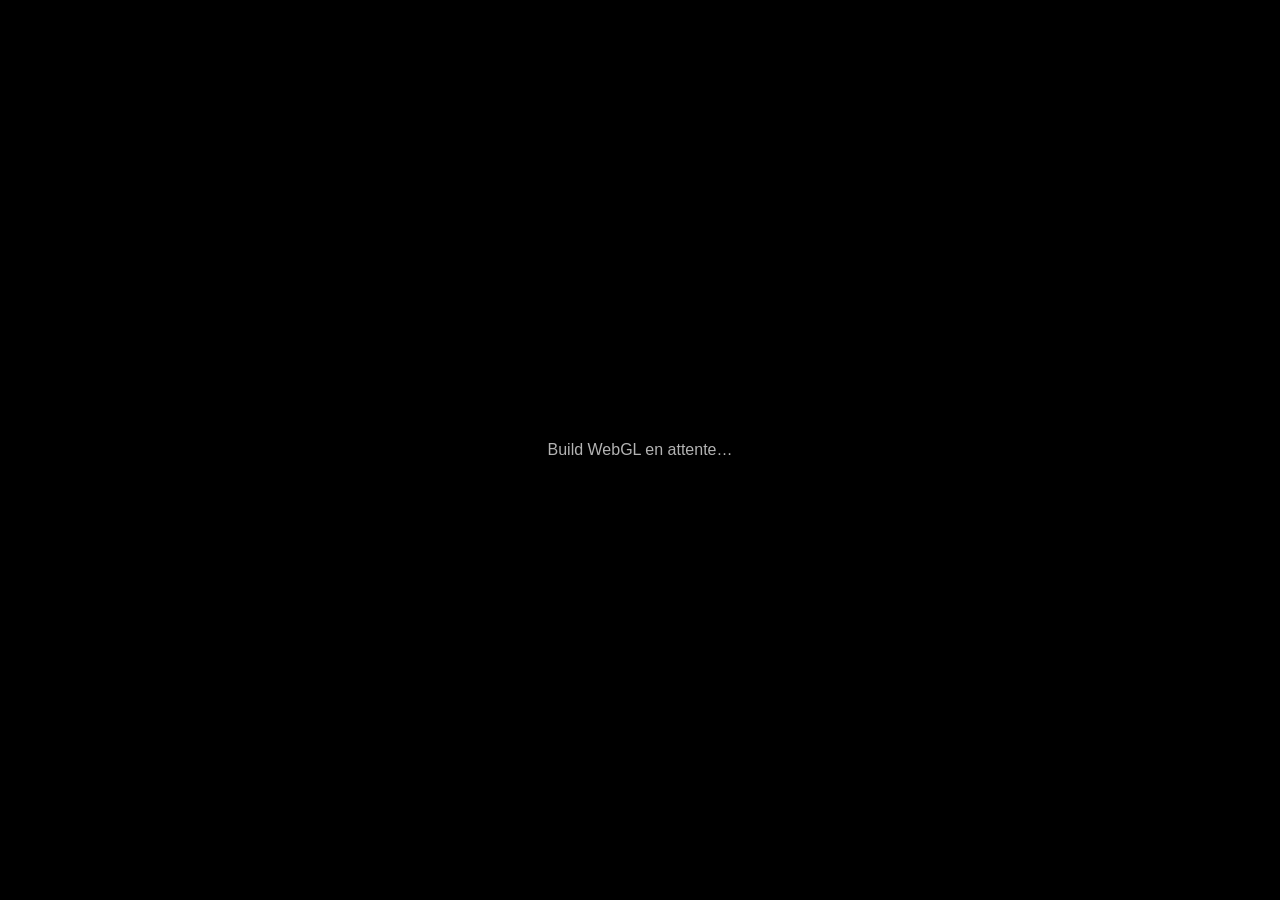
==== web/game/index.html @ ebe9f401 "Add initial HTML structure for Knight's Grid game" ====
<!DOCTYPE html>
<html lang="fr">
<head>
  <meta charset="UTF-8">
  <title>Knight's Grid — Jeu WebGL</title>
  <meta name="viewport" content="width=device-width, initial-scale=1">
  <style>
    body {
      margin: 0;
      background: #000;
      color: #fff;
      font-family: Arial, sans-serif;
      display: flex;
      justify-content: center;
      align-items: center;
      height: 100vh;
      text-align: center;
    }
    .pulse {
      animation: pulse 1.8s infinite;
      opacity: 0.7;
    }
    @keyframes pulse {
      0% { opacity: 0.3; }
      50% { opacity: 1; }
      100% { opacity: 0.3; }
    }
  </style>
</head>
<body>
  <div class="pulse">Build WebGL en attente…</div>
</body>
</html>
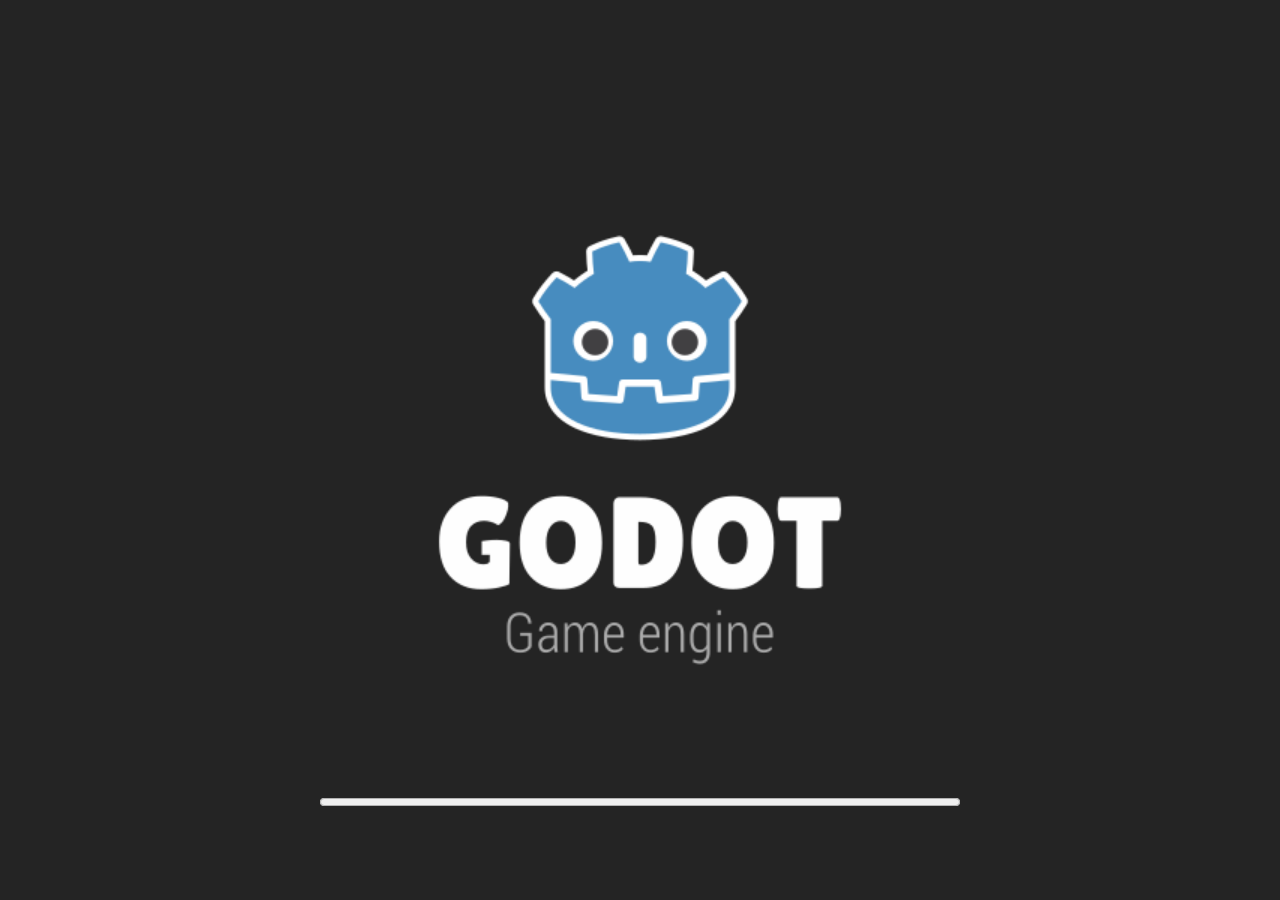
==== commit e9db9a0c: "Update WebGL build" ====
--- a/web/game/index.html
+++ b/web/game/index.html
@@ -1,33 +1,220 @@
 <!DOCTYPE html>
-<html lang="fr">
-<head>
-  <meta charset="UTF-8">
-  <title>Knight's Grid — Jeu WebGL</title>
-  <meta name="viewport" content="width=device-width, initial-scale=1">
-  <style>
-    body {
-      margin: 0;
-      background: #000;
-      color: #fff;
-      font-family: Arial, sans-serif;
-      display: flex;
-      justify-content: center;
-      align-items: center;
-      height: 100vh;
-      text-align: center;
-    }
-    .pulse {
-      animation: pulse 1.8s infinite;
-      opacity: 0.7;
-    }
-    @keyframes pulse {
-      0% { opacity: 0.3; }
-      50% { opacity: 1; }
-      100% { opacity: 0.3; }
-    }
-  </style>
-</head>
-<body>
-  <div class="pulse">Build WebGL en attente…</div>
-</body>
+<html lang="en">
+	<head>
+		<meta charset="utf-8">
+		<meta name="viewport" content="width=device-width, user-scalable=no, initial-scale=1.0">
+		<title>knight-s-grid-main/project.godot (Copy)</title>
+		<style>
+html, body, #canvas {
+	margin: 0;
+	padding: 0;
+	border: 0;
+}
+
+body {
+	color: white;
+	background-color: black;
+	overflow: hidden;
+	touch-action: none;
+}
+
+#canvas {
+	display: block;
+}
+
+#canvas:focus {
+	outline: none;
+}
+
+#status, #status-splash, #status-progress {
+	position: absolute;
+	left: 0;
+	right: 0;
+}
+
+#status, #status-splash {
+	top: 0;
+	bottom: 0;
+}
+
+#status {
+	background-color: #242424;
+	display: flex;
+	flex-direction: column;
+	justify-content: center;
+	align-items: center;
+	visibility: hidden;
+}
+
+#status-splash {
+	max-height: 100%;
+	max-width: 100%;
+	margin: auto;
+}
+
+#status-splash.show-image--false {
+	display: none;
+}
+
+#status-splash.fullsize--true {
+	height: 100%;
+	width: 100%;
+	object-fit: contain;
+}
+
+#status-splash.use-filter--false {
+	image-rendering: pixelated;
+}
+
+#status-progress, #status-notice {
+	display: none;
+}
+
+#status-progress {
+	bottom: 10%;
+	width: 50%;
+	margin: 0 auto;
+}
+
+#status-notice {
+	background-color: #5b3943;
+	border-radius: 0.5rem;
+	border: 1px solid #9b3943;
+	color: #e0e0e0;
+	font-family: 'Noto Sans', 'Droid Sans', Arial, sans-serif;
+	line-height: 1.3;
+	margin: 0 2rem;
+	overflow: hidden;
+	padding: 1rem;
+	text-align: center;
+	z-index: 1;
+}
+		</style>
+		<link id="-gd-engine-icon" rel="icon" type="image/png" href="index.icon.png" />
+<link rel="apple-touch-icon" href="index.apple-touch-icon.png"/>
+
+	</head>
+	<body>
+		<canvas id="canvas">
+			Your browser does not support the canvas tag.
+		</canvas>
+
+		<noscript>
+			Your browser does not support JavaScript.
+		</noscript>
+
+		<div id="status">
+			<img id="status-splash" class="show-image--true fullsize--true use-filter--true" src="index.png" alt="">
+			<progress id="status-progress"></progress>
+			<div id="status-notice"></div>
+		</div>
+
+		<script src="index.js"></script>
+		<script>
+const GODOT_CONFIG = {"args":[],"canvasResizePolicy":2,"emscriptenPoolSize":8,"ensureCrossOriginIsolationHeaders":true,"executable":"index","experimentalVK":false,"fileSizes":{"index.pck":5556,"index.wasm":35749181},"focusCanvas":true,"gdextensionLibs":[],"godotPoolSize":4};
+const GODOT_THREADS_ENABLED = false;
+const engine = new Engine(GODOT_CONFIG);
+
+(function () {
+	const statusOverlay = document.getElementById('status');
+	const statusProgress = document.getElementById('status-progress');
+	const statusNotice = document.getElementById('status-notice');
+
+	let initializing = true;
+	let statusMode = '';
+
+	function setStatusMode(mode) {
+		if (statusMode === mode || !initializing) {
+			return;
+		}
+		if (mode === 'hidden') {
+			statusOverlay.remove();
+			initializing = false;
+			return;
+		}
+		statusOverlay.style.visibility = 'visible';
+		statusProgress.style.display = mode === 'progress' ? 'block' : 'none';
+		statusNotice.style.display = mode === 'notice' ? 'block' : 'none';
+		statusMode = mode;
+	}
+
+	function setStatusNotice(text) {
+		while (statusNotice.lastChild) {
+			statusNotice.removeChild(statusNotice.lastChild);
+		}
+		const lines = text.split('\n');
+		lines.forEach((line) => {
+			statusNotice.appendChild(document.createTextNode(line));
+			statusNotice.appendChild(document.createElement('br'));
+		});
+	}
+
+	function displayFailureNotice(err) {
+		console.error(err);
+		if (err instanceof Error) {
+			setStatusNotice(err.message);
+		} else if (typeof err === 'string') {
+			setStatusNotice(err);
+		} else {
+			setStatusNotice('An unknown error occurred.');
+		}
+		setStatusMode('notice');
+		initializing = false;
+	}
+
+	const missing = Engine.getMissingFeatures({
+		threads: GODOT_THREADS_ENABLED,
+	});
+
+	if (missing.length !== 0) {
+		if (GODOT_CONFIG['serviceWorker'] && GODOT_CONFIG['ensureCrossOriginIsolationHeaders'] && 'serviceWorker' in navigator) {
+			let serviceWorkerRegistrationPromise;
+			try {
+				serviceWorkerRegistrationPromise = navigator.serviceWorker.getRegistration();
+			} catch (err) {
+				serviceWorkerRegistrationPromise = Promise.reject(new Error('Service worker registration failed.'));
+			}
+			// There's a chance that installing the service worker would fix the issue
+			Promise.race([
+				serviceWorkerRegistrationPromise.then((registration) => {
+					if (registration != null) {
+						return Promise.reject(new Error('Service worker already exists.'));
+					}
+					return registration;
+				}).then(() => engine.installServiceWorker()),
+				// For some reason, `getRegistration()` can stall
+				new Promise((resolve) => {
+					setTimeout(() => resolve(), 2000);
+				}),
+			]).then(() => {
+				// Reload if there was no error.
+				window.location.reload();
+			}).catch((err) => {
+				console.error('Error while registering service worker:', err);
+			});
+		} else {
+			// Display the message as usual
+			const missingMsg = 'Error\nThe following features required to run Godot projects on the Web are missing:\n';
+			displayFailureNotice(missingMsg + missing.join('\n'));
+		}
+	} else {
+		setStatusMode('progress');
+		engine.startGame({
+			'onProgress': function (current, total) {
+				if (current > 0 && total > 0) {
+					statusProgress.value = current;
+					statusProgress.max = total;
+				} else {
+					statusProgress.removeAttribute('value');
+					statusProgress.removeAttribute('max');
+				}
+			},
+		}).then(() => {
+			setStatusMode('hidden');
+		}, displayFailureNotice);
+	}
+}());
+		</script>
+	</body>
 </html>
+
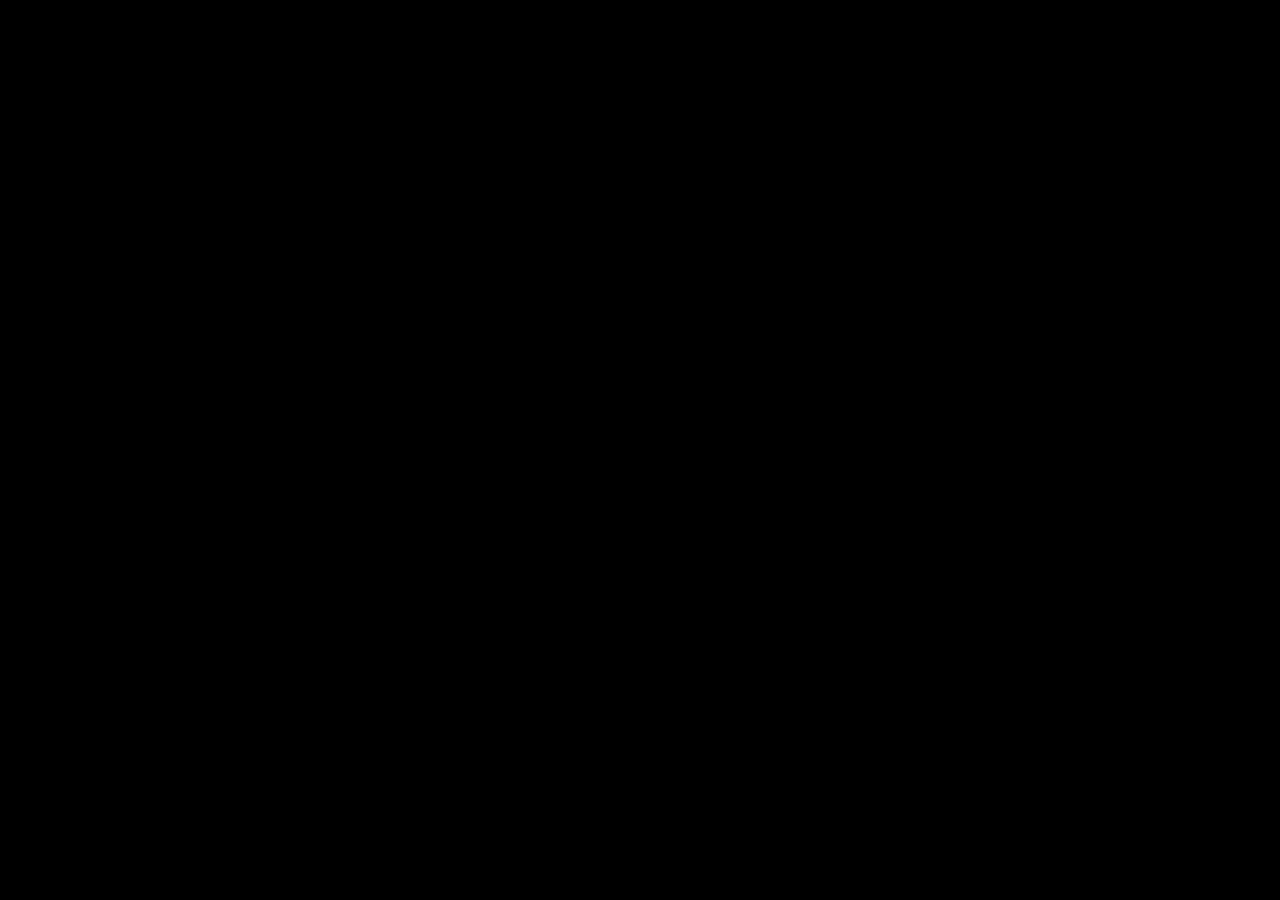
==== commit 080e22e3: "Add files via upload" ====
--- a/web/game/index.html
+++ b/web/game/index.html
@@ -3,7 +3,7 @@
 	<head>
 		<meta charset="utf-8">
 		<meta name="viewport" content="width=device-width, user-scalable=no, initial-scale=1.0">
-		<title>knight-s-grid-main/project.godot (Copy)</title>
+		<title>knight-s-grid-main/project.godot</title>
 		<style>
 html, body, #canvas {
 	margin: 0;
@@ -111,7 +111,7 @@
 
 		<script src="index.js"></script>
 		<script>
-const GODOT_CONFIG = {"args":[],"canvasResizePolicy":2,"emscriptenPoolSize":8,"ensureCrossOriginIsolationHeaders":true,"executable":"index","experimentalVK":false,"fileSizes":{"index.pck":5556,"index.wasm":35749181},"focusCanvas":true,"gdextensionLibs":[],"godotPoolSize":4};
+const GODOT_CONFIG = {"args":[],"canvasResizePolicy":2,"emscriptenPoolSize":8,"ensureCrossOriginIsolationHeaders":true,"executable":"index","experimentalVK":false,"fileSizes":{"index.pck":24716,"index.wasm":35749181},"focusCanvas":true,"gdextensionLibs":[],"godotPoolSize":4};
 const GODOT_THREADS_ENABLED = false;
 const engine = new Engine(GODOT_CONFIG);
 
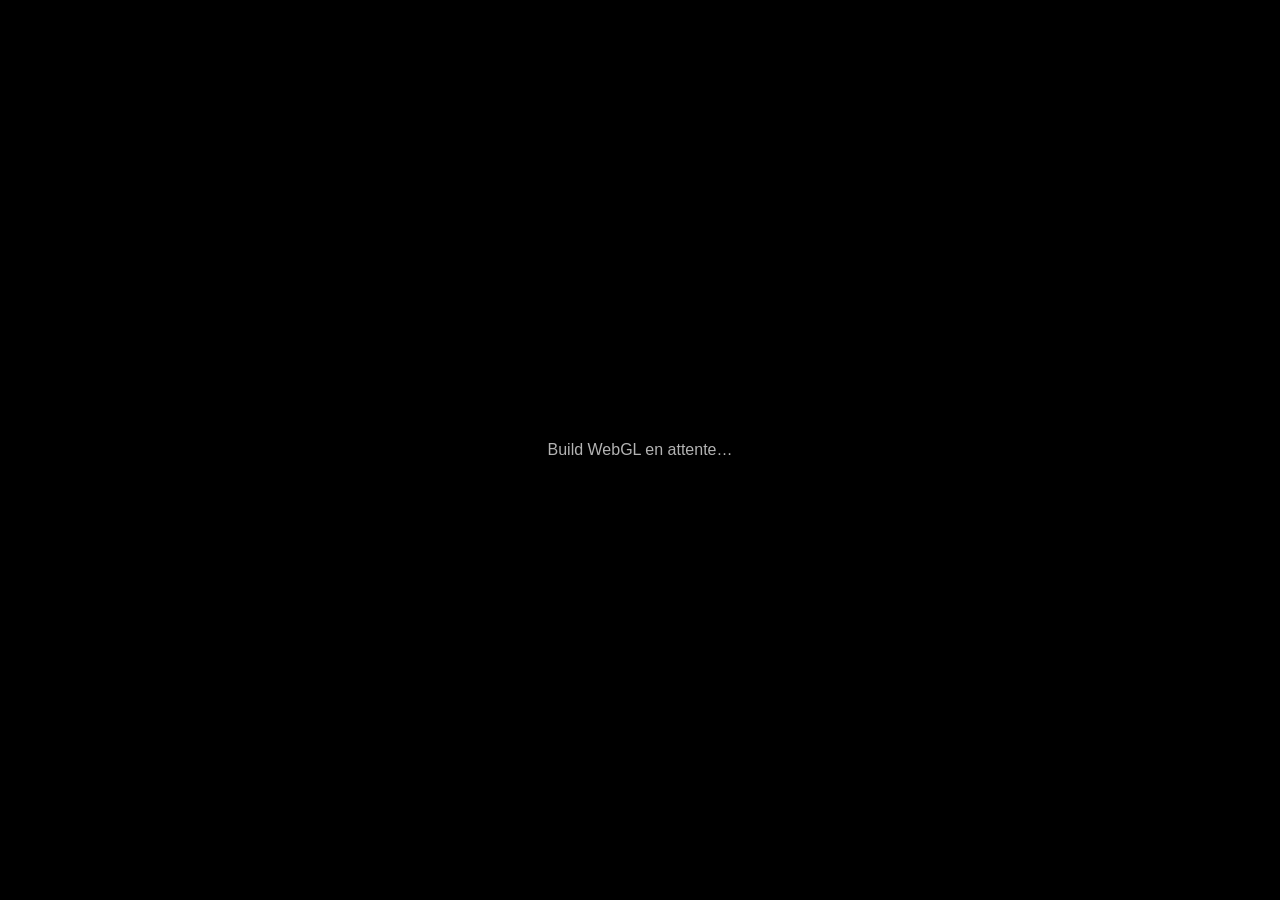
==== commit c9d8b81c: "Add files via upload" ====
--- a/web/game/index.html
+++ b/web/game/index.html
@@ -1,220 +1,33 @@
 <!DOCTYPE html>
-<html lang="en">
-	<head>
-		<meta charset="utf-8">
-		<meta name="viewport" content="width=device-width, user-scalable=no, initial-scale=1.0">
-		<title>knight-s-grid-main/project.godot</title>
-		<style>
-html, body, #canvas {
-	margin: 0;
-	padding: 0;
-	border: 0;
-}
-
-body {
-	color: white;
-	background-color: black;
-	overflow: hidden;
-	touch-action: none;
-}
-
-#canvas {
-	display: block;
-}
-
-#canvas:focus {
-	outline: none;
-}
-
-#status, #status-splash, #status-progress {
-	position: absolute;
-	left: 0;
-	right: 0;
-}
-
-#status, #status-splash {
-	top: 0;
-	bottom: 0;
-}
-
-#status {
-	background-color: #242424;
-	display: flex;
-	flex-direction: column;
-	justify-content: center;
-	align-items: center;
-	visibility: hidden;
-}
-
-#status-splash {
-	max-height: 100%;
-	max-width: 100%;
-	margin: auto;
-}
-
-#status-splash.show-image--false {
-	display: none;
-}
-
-#status-splash.fullsize--true {
-	height: 100%;
-	width: 100%;
-	object-fit: contain;
-}
-
-#status-splash.use-filter--false {
-	image-rendering: pixelated;
-}
-
-#status-progress, #status-notice {
-	display: none;
-}
-
-#status-progress {
-	bottom: 10%;
-	width: 50%;
-	margin: 0 auto;
-}
-
-#status-notice {
-	background-color: #5b3943;
-	border-radius: 0.5rem;
-	border: 1px solid #9b3943;
-	color: #e0e0e0;
-	font-family: 'Noto Sans', 'Droid Sans', Arial, sans-serif;
-	line-height: 1.3;
-	margin: 0 2rem;
-	overflow: hidden;
-	padding: 1rem;
-	text-align: center;
-	z-index: 1;
-}
-		</style>
-		<link id="-gd-engine-icon" rel="icon" type="image/png" href="index.icon.png" />
-<link rel="apple-touch-icon" href="index.apple-touch-icon.png"/>
-
-	</head>
-	<body>
-		<canvas id="canvas">
-			Your browser does not support the canvas tag.
-		</canvas>
-
-		<noscript>
-			Your browser does not support JavaScript.
-		</noscript>
-
-		<div id="status">
-			<img id="status-splash" class="show-image--true fullsize--true use-filter--true" src="index.png" alt="">
-			<progress id="status-progress"></progress>
-			<div id="status-notice"></div>
-		</div>
-
-		<script src="index.js"></script>
-		<script>
-const GODOT_CONFIG = {"args":[],"canvasResizePolicy":2,"emscriptenPoolSize":8,"ensureCrossOriginIsolationHeaders":true,"executable":"index","experimentalVK":false,"fileSizes":{"index.pck":24716,"index.wasm":35749181},"focusCanvas":true,"gdextensionLibs":[],"godotPoolSize":4};
-const GODOT_THREADS_ENABLED = false;
-const engine = new Engine(GODOT_CONFIG);
-
-(function () {
-	const statusOverlay = document.getElementById('status');
-	const statusProgress = document.getElementById('status-progress');
-	const statusNotice = document.getElementById('status-notice');
-
-	let initializing = true;
-	let statusMode = '';
-
-	function setStatusMode(mode) {
-		if (statusMode === mode || !initializing) {
-			return;
-		}
-		if (mode === 'hidden') {
-			statusOverlay.remove();
-			initializing = false;
-			return;
-		}
-		statusOverlay.style.visibility = 'visible';
-		statusProgress.style.display = mode === 'progress' ? 'block' : 'none';
-		statusNotice.style.display = mode === 'notice' ? 'block' : 'none';
-		statusMode = mode;
-	}
-
-	function setStatusNotice(text) {
-		while (statusNotice.lastChild) {
-			statusNotice.removeChild(statusNotice.lastChild);
-		}
-		const lines = text.split('\n');
-		lines.forEach((line) => {
-			statusNotice.appendChild(document.createTextNode(line));
-			statusNotice.appendChild(document.createElement('br'));
-		});
-	}
-
-	function displayFailureNotice(err) {
-		console.error(err);
-		if (err instanceof Error) {
-			setStatusNotice(err.message);
-		} else if (typeof err === 'string') {
-			setStatusNotice(err);
-		} else {
-			setStatusNotice('An unknown error occurred.');
-		}
-		setStatusMode('notice');
-		initializing = false;
-	}
-
-	const missing = Engine.getMissingFeatures({
-		threads: GODOT_THREADS_ENABLED,
-	});
-
-	if (missing.length !== 0) {
-		if (GODOT_CONFIG['serviceWorker'] && GODOT_CONFIG['ensureCrossOriginIsolationHeaders'] && 'serviceWorker' in navigator) {
-			let serviceWorkerRegistrationPromise;
-			try {
-				serviceWorkerRegistrationPromise = navigator.serviceWorker.getRegistration();
-			} catch (err) {
-				serviceWorkerRegistrationPromise = Promise.reject(new Error('Service worker registration failed.'));
-			}
-			// There's a chance that installing the service worker would fix the issue
-			Promise.race([
-				serviceWorkerRegistrationPromise.then((registration) => {
-					if (registration != null) {
-						return Promise.reject(new Error('Service worker already exists.'));
-					}
-					return registration;
-				}).then(() => engine.installServiceWorker()),
-				// For some reason, `getRegistration()` can stall
-				new Promise((resolve) => {
-					setTimeout(() => resolve(), 2000);
-				}),
-			]).then(() => {
-				// Reload if there was no error.
-				window.location.reload();
-			}).catch((err) => {
-				console.error('Error while registering service worker:', err);
-			});
-		} else {
-			// Display the message as usual
-			const missingMsg = 'Error\nThe following features required to run Godot projects on the Web are missing:\n';
-			displayFailureNotice(missingMsg + missing.join('\n'));
-		}
-	} else {
-		setStatusMode('progress');
-		engine.startGame({
-			'onProgress': function (current, total) {
-				if (current > 0 && total > 0) {
-					statusProgress.value = current;
-					statusProgress.max = total;
-				} else {
-					statusProgress.removeAttribute('value');
-					statusProgress.removeAttribute('max');
-				}
-			},
-		}).then(() => {
-			setStatusMode('hidden');
-		}, displayFailureNotice);
-	}
-}());
-		</script>
-	</body>
+<html lang="fr">
+<head>
+  <meta charset="UTF-8">
+  <title>Knight's Grid — Jeu WebGL</title>
+  <meta name="viewport" content="width=device-width, initial-scale=1">
+  <style>
+    body {
+      margin: 0;
+      background: #000;
+      color: #fff;
+      font-family: Arial, sans-serif;
+      display: flex;
+      justify-content: center;
+      align-items: center;
+      height: 100vh;
+      text-align: center;
+    }
+    .pulse {
+      animation: pulse 1.8s infinite;
+      opacity: 0.7;
+    }
+    @keyframes pulse {
+      0% { opacity: 0.3; }
+      50% { opacity: 1; }
+      100% { opacity: 0.3; }
+    }
+  </style>
+</head>
+<body>
+  <div class="pulse">Build WebGL en attente…</div>
+</body>
 </html>
-
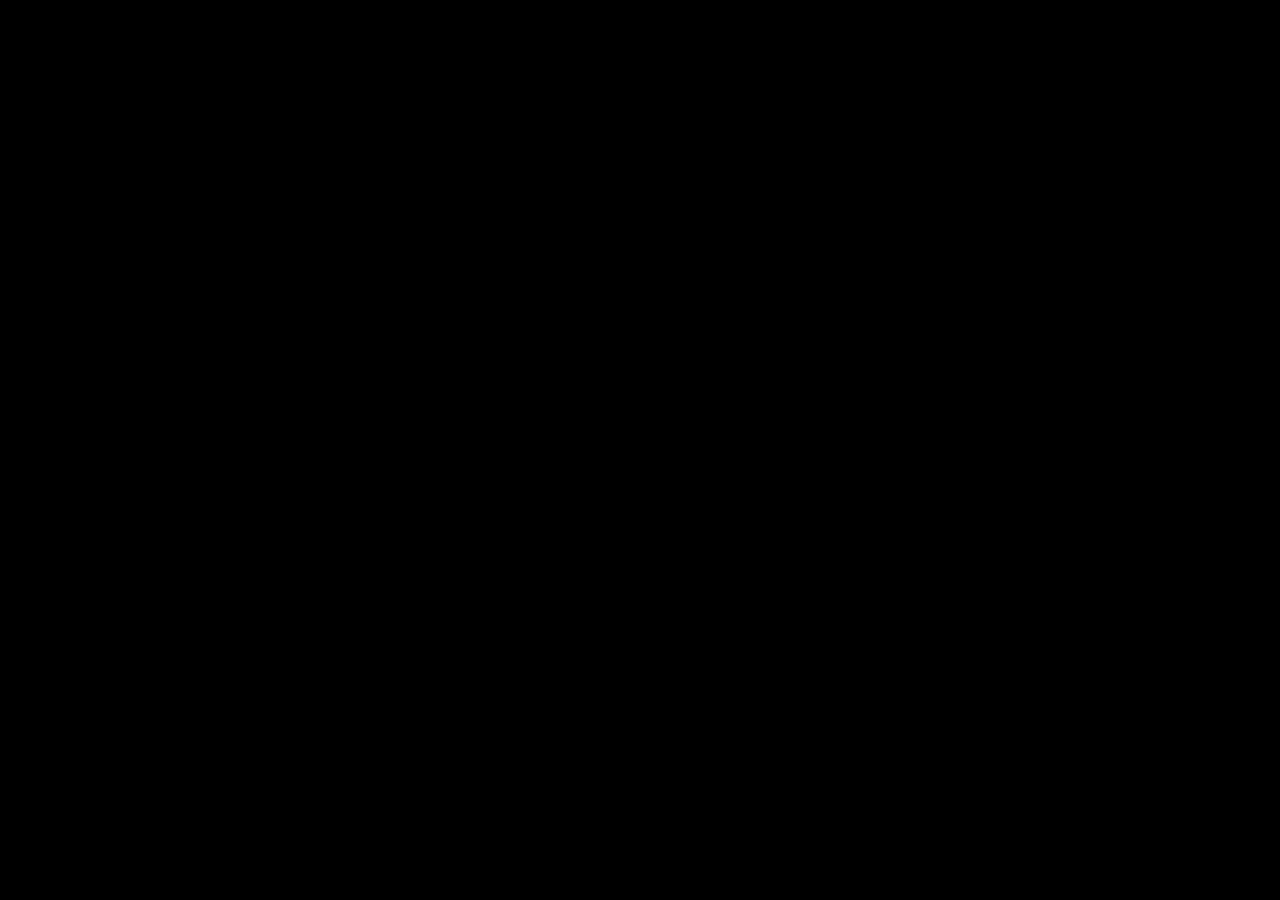
==== commit 6e1b3e91: "Add files via upload" ====
--- a/web/game/index.html
+++ b/web/game/index.html
@@ -1,33 +1,220 @@
 <!DOCTYPE html>
-<html lang="fr">
-<head>
-  <meta charset="UTF-8">
-  <title>Knight's Grid — Jeu WebGL</title>
-  <meta name="viewport" content="width=device-width, initial-scale=1">
-  <style>
-    body {
-      margin: 0;
-      background: #000;
-      color: #fff;
-      font-family: Arial, sans-serif;
-      display: flex;
-      justify-content: center;
-      align-items: center;
-      height: 100vh;
-      text-align: center;
-    }
-    .pulse {
-      animation: pulse 1.8s infinite;
-      opacity: 0.7;
-    }
-    @keyframes pulse {
-      0% { opacity: 0.3; }
-      50% { opacity: 1; }
-      100% { opacity: 0.3; }
-    }
-  </style>
-</head>
-<body>
-  <div class="pulse">Build WebGL en attente…</div>
-</body>
+<html lang="en">
+	<head>
+		<meta charset="utf-8">
+		<meta name="viewport" content="width=device-width, user-scalable=no, initial-scale=1.0">
+		<title>knight-s-grid-main/project.godot (Copy)</title>
+		<style>
+html, body, #canvas {
+	margin: 0;
+	padding: 0;
+	border: 0;
+}
+
+body {
+	color: white;
+	background-color: black;
+	overflow: hidden;
+	touch-action: none;
+}
+
+#canvas {
+	display: block;
+}
+
+#canvas:focus {
+	outline: none;
+}
+
+#status, #status-splash, #status-progress {
+	position: absolute;
+	left: 0;
+	right: 0;
+}
+
+#status, #status-splash {
+	top: 0;
+	bottom: 0;
+}
+
+#status {
+	background-color: #242424;
+	display: flex;
+	flex-direction: column;
+	justify-content: center;
+	align-items: center;
+	visibility: hidden;
+}
+
+#status-splash {
+	max-height: 100%;
+	max-width: 100%;
+	margin: auto;
+}
+
+#status-splash.show-image--false {
+	display: none;
+}
+
+#status-splash.fullsize--true {
+	height: 100%;
+	width: 100%;
+	object-fit: contain;
+}
+
+#status-splash.use-filter--false {
+	image-rendering: pixelated;
+}
+
+#status-progress, #status-notice {
+	display: none;
+}
+
+#status-progress {
+	bottom: 10%;
+	width: 50%;
+	margin: 0 auto;
+}
+
+#status-notice {
+	background-color: #5b3943;
+	border-radius: 0.5rem;
+	border: 1px solid #9b3943;
+	color: #e0e0e0;
+	font-family: 'Noto Sans', 'Droid Sans', Arial, sans-serif;
+	line-height: 1.3;
+	margin: 0 2rem;
+	overflow: hidden;
+	padding: 1rem;
+	text-align: center;
+	z-index: 1;
+}
+		</style>
+		<link id="-gd-engine-icon" rel="icon" type="image/png" href="index.icon.png" />
+<link rel="apple-touch-icon" href="index.apple-touch-icon.png"/>
+
+	</head>
+	<body>
+		<canvas id="canvas">
+			Your browser does not support the canvas tag.
+		</canvas>
+
+		<noscript>
+			Your browser does not support JavaScript.
+		</noscript>
+
+		<div id="status">
+			<img id="status-splash" class="show-image--true fullsize--true use-filter--true" src="index.png" alt="">
+			<progress id="status-progress"></progress>
+			<div id="status-notice"></div>
+		</div>
+
+		<script src="index.js"></script>
+		<script>
+const GODOT_CONFIG = {"args":[],"canvasResizePolicy":2,"emscriptenPoolSize":8,"ensureCrossOriginIsolationHeaders":true,"executable":"index","experimentalVK":false,"fileSizes":{"index.pck":29396,"index.wasm":35749181},"focusCanvas":true,"gdextensionLibs":[],"godotPoolSize":4};
+const GODOT_THREADS_ENABLED = false;
+const engine = new Engine(GODOT_CONFIG);
+
+(function () {
+	const statusOverlay = document.getElementById('status');
+	const statusProgress = document.getElementById('status-progress');
+	const statusNotice = document.getElementById('status-notice');
+
+	let initializing = true;
+	let statusMode = '';
+
+	function setStatusMode(mode) {
+		if (statusMode === mode || !initializing) {
+			return;
+		}
+		if (mode === 'hidden') {
+			statusOverlay.remove();
+			initializing = false;
+			return;
+		}
+		statusOverlay.style.visibility = 'visible';
+		statusProgress.style.display = mode === 'progress' ? 'block' : 'none';
+		statusNotice.style.display = mode === 'notice' ? 'block' : 'none';
+		statusMode = mode;
+	}
+
+	function setStatusNotice(text) {
+		while (statusNotice.lastChild) {
+			statusNotice.removeChild(statusNotice.lastChild);
+		}
+		const lines = text.split('\n');
+		lines.forEach((line) => {
+			statusNotice.appendChild(document.createTextNode(line));
+			statusNotice.appendChild(document.createElement('br'));
+		});
+	}
+
+	function displayFailureNotice(err) {
+		console.error(err);
+		if (err instanceof Error) {
+			setStatusNotice(err.message);
+		} else if (typeof err === 'string') {
+			setStatusNotice(err);
+		} else {
+			setStatusNotice('An unknown error occurred.');
+		}
+		setStatusMode('notice');
+		initializing = false;
+	}
+
+	const missing = Engine.getMissingFeatures({
+		threads: GODOT_THREADS_ENABLED,
+	});
+
+	if (missing.length !== 0) {
+		if (GODOT_CONFIG['serviceWorker'] && GODOT_CONFIG['ensureCrossOriginIsolationHeaders'] && 'serviceWorker' in navigator) {
+			let serviceWorkerRegistrationPromise;
+			try {
+				serviceWorkerRegistrationPromise = navigator.serviceWorker.getRegistration();
+			} catch (err) {
+				serviceWorkerRegistrationPromise = Promise.reject(new Error('Service worker registration failed.'));
+			}
+			// There's a chance that installing the service worker would fix the issue
+			Promise.race([
+				serviceWorkerRegistrationPromise.then((registration) => {
+					if (registration != null) {
+						return Promise.reject(new Error('Service worker already exists.'));
+					}
+					return registration;
+				}).then(() => engine.installServiceWorker()),
+				// For some reason, `getRegistration()` can stall
+				new Promise((resolve) => {
+					setTimeout(() => resolve(), 2000);
+				}),
+			]).then(() => {
+				// Reload if there was no error.
+				window.location.reload();
+			}).catch((err) => {
+				console.error('Error while registering service worker:', err);
+			});
+		} else {
+			// Display the message as usual
+			const missingMsg = 'Error\nThe following features required to run Godot projects on the Web are missing:\n';
+			displayFailureNotice(missingMsg + missing.join('\n'));
+		}
+	} else {
+		setStatusMode('progress');
+		engine.startGame({
+			'onProgress': function (current, total) {
+				if (current > 0 && total > 0) {
+					statusProgress.value = current;
+					statusProgress.max = total;
+				} else {
+					statusProgress.removeAttribute('value');
+					statusProgress.removeAttribute('max');
+				}
+			},
+		}).then(() => {
+			setStatusMode('hidden');
+		}, displayFailureNotice);
+	}
+}());
+		</script>
+	</body>
 </html>
+
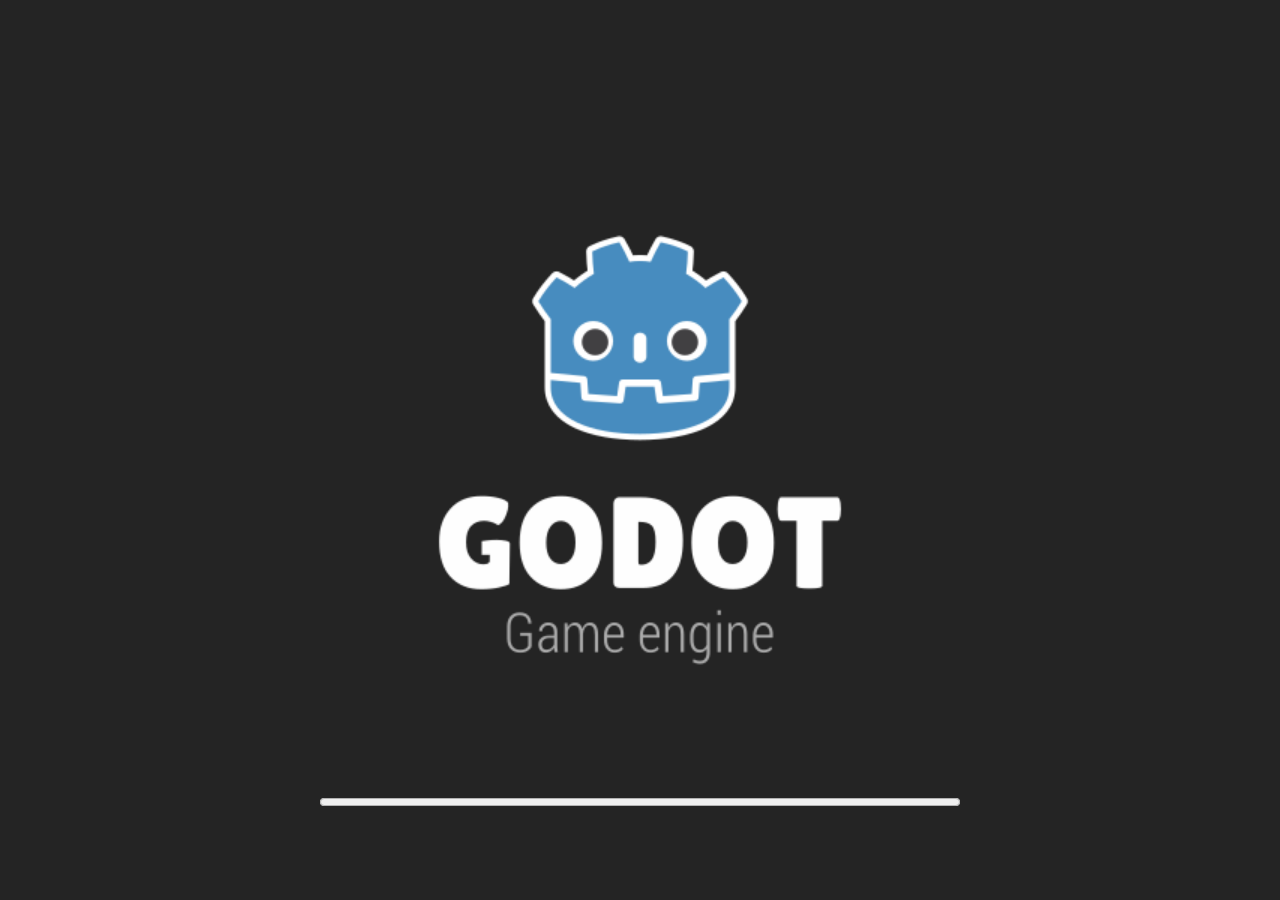
==== commit 715f2a15: "Add files via upload" ====
--- a/web/game/index.html
+++ b/web/game/index.html
@@ -90,8 +90,8 @@
 	z-index: 1;
 }
 		</style>
-		<link id="-gd-engine-icon" rel="icon" type="image/png" href="index.icon.png" />
-<link rel="apple-touch-icon" href="index.apple-touch-icon.png"/>
+		<link id="-gd-engine-icon" rel="icon" type="image/png" href="game.icon.png" />
+<link rel="apple-touch-icon" href="game.apple-touch-icon.png"/>
 
 	</head>
 	<body>
@@ -104,14 +104,14 @@
 		</noscript>
 
 		<div id="status">
-			<img id="status-splash" class="show-image--true fullsize--true use-filter--true" src="index.png" alt="">
+			<img id="status-splash" class="show-image--true fullsize--true use-filter--true" src="game.png" alt="">
 			<progress id="status-progress"></progress>
 			<div id="status-notice"></div>
 		</div>
 
-		<script src="index.js"></script>
+		<script src="game.js"></script>
 		<script>
-const GODOT_CONFIG = {"args":[],"canvasResizePolicy":2,"emscriptenPoolSize":8,"ensureCrossOriginIsolationHeaders":true,"executable":"index","experimentalVK":false,"fileSizes":{"index.pck":29396,"index.wasm":35749181},"focusCanvas":true,"gdextensionLibs":[],"godotPoolSize":4};
+const GODOT_CONFIG = {"args":[],"canvasResizePolicy":2,"emscriptenPoolSize":8,"ensureCrossOriginIsolationHeaders":true,"executable":"game","experimentalVK":false,"fileSizes":{"game.pck":29396,"game.wasm":35749181},"focusCanvas":true,"gdextensionLibs":[],"godotPoolSize":4};
 const GODOT_THREADS_ENABLED = false;
 const engine = new Engine(GODOT_CONFIG);
 
